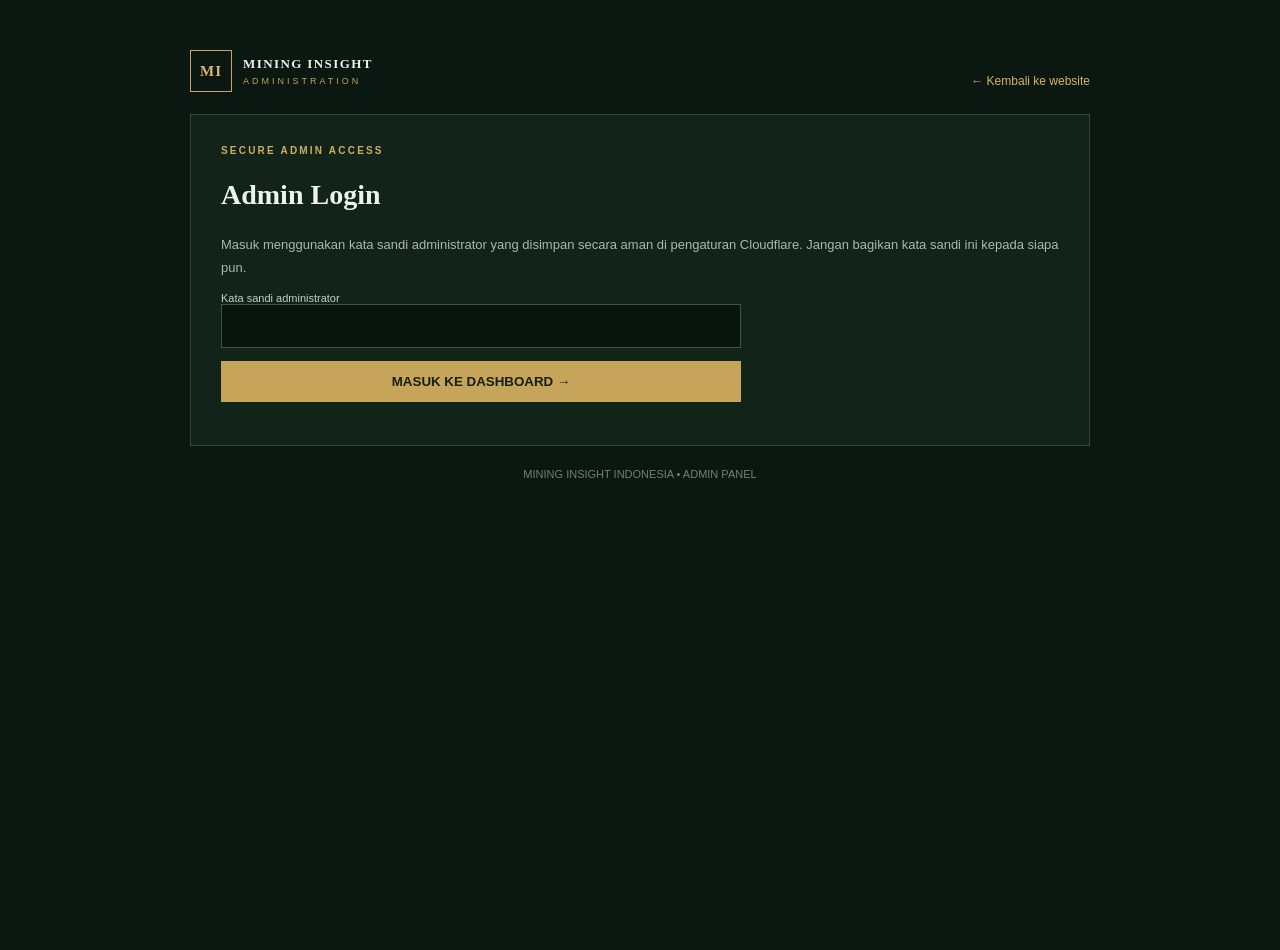
==== admin.html @ f5cf1488 "Add files via upload" ====
<!DOCTYPE html><html lang="id"><head><meta charset="UTF-8"><meta name="viewport" content="width=device-width,initial-scale=1"><title>Admin | Mining Insight Indonesia</title><link rel="stylesheet" href="/style.css"></head><body class="admin-body"><main class="admin-wrap"><div class="admin-top"><a class="brand" href="/"><span class="brand-mark">MI</span><span><b>MINING INSIGHT</b><small>ADMINISTRATION</small></span></a><a href="/" class="text-link">← Kembali ke website</a></div>
<section class="admin-panel"><div id="loginView"><div class="eyebrow">SECURE ADMIN ACCESS</div><h1>Admin Login</h1><p>Masuk menggunakan kata sandi administrator yang disimpan secara aman di pengaturan Cloudflare. Jangan bagikan kata sandi ini kepada siapa pun.</p><form id="loginForm" class="admin-form"><label>Kata sandi administrator<input type="password" id="password" required autocomplete="current-password"></label><button class="admin-btn">MASUK KE DASHBOARD →</button><div id="loginMessage" class="admin-message"></div></form></div>
<div id="dashboardView" class="hidden"><div class="admin-top"><div><div class="eyebrow">CONTENT MANAGEMENT</div><h1>Dashboard Admin</h1><p>Kelola artikel Mining Insight Indonesia.</p></div><button id="logoutBtn" class="danger">Keluar</button></div>
<form id="articleForm" class="admin-form"><input type="hidden" id="articleId"><label>Judul berita<input id="title" required maxlength="180"></label><label>Kategori<select id="category"><option>Berita Tambang</option><option>K3 & Keselamatan</option><option>Operasional</option><option>Teknologi</option><option>Regulasi</option><option>Karier</option></select></label><label>Ringkasan<textarea id="summary" maxlength="400"></textarea></label><label>URL foto (opsional)<input id="imageUrl" type="url" placeholder="https://..."></label><label>Isi berita<textarea id="body" required></textarea></label><label>Status<select id="status"><option value="draft">Simpan sebagai draft</option><option value="published">Terbitkan sekarang</option></select></label><button class="admin-btn" id="saveBtn">SIMPAN ARTIKEL</button><button type="button" id="resetBtn" class="danger">Kosongkan formulir</button><div id="formMessage" class="admin-message"></div></form><div class="admin-list"><h2>Daftar Artikel</h2><div id="articleList">Memuat…</div></div></div></section><p style="text-align:center;color:#728176;font-size:11px;margin-top:22px">MINING INSIGHT INDONESIA • ADMIN PANEL</p></main><script src="/admin.js"></script></body></html>
---- style.css ----
*{box-sizing:border-box}html{scroll-behavior:smooth}body{margin:0;background:#f5f5f0;color:#17231d;font-family:"DM Sans",Arial,sans-serif}a{color:inherit;text-decoration:none}.wrap{width:min(1160px,88%);margin:auto}.topline{background:#07140f;color:#a9b6aa;font-size:10px;letter-spacing:1.5px}.topinner{height:34px;display:flex;align-items:center;justify-content:space-between}.site-header{background:#0b1c14;color:#fff;border-bottom:1px solid #294334;position:sticky;top:0;z-index:10}.nav{height:82px;display:flex;align-items:center;justify-content:space-between}.brand{display:flex;align-items:center;gap:11px;letter-spacing:1px}.brand-mark{width:42px;height:42px;border:1px solid #c6a45a;color:#d8b76b;display:grid;place-items:center;font:800 15px Manrope}.brand b{display:block;font:800 13px Manrope;letter-spacing:1.4px}.brand small{display:block;color:#c5a45a;font-size:9px;letter-spacing:3px;margin-top:4px}nav{display:flex;gap:25px;color:#c4d0c7;font-size:12px}nav a:hover,.admin-link:hover{color:#e3c477}.admin-link{font-size:10px;letter-spacing:1.5px;color:#d9b96d;border:1px solid #806d42;padding:11px 14px}.menu-toggle{display:none;background:none;color:white;border:0;font-size:24px}.hero{position:relative;min-height:610px;background:linear-gradient(90deg,rgba(5,19,13,.96),rgba(5,19,13,.72) 48%,rgba(5,19,13,.2)),url("https://images.unsplash.com/photo-1516937941344-00b4e0337589?auto=format&fit=crop&w=2000&q=85") center/cover;color:#fff;display:flex;align-items:center}.hero-shade{position:absolute;inset:0;background:linear-gradient(0deg,rgba(4,15,10,.4),transparent 45%)}.hero-content{position:relative;padding:80px 0}.eyebrow{font-size:10px;letter-spacing:2.2px;color:#d0ae63;font-weight:700}.eyebrow i{display:inline-block;width:24px;height:1px;background:#d0ae63;vertical-align:middle;margin-right:9px}.hero h1{font:800 clamp(42px,6vw,74px)/1.08 Manrope;margin:24px 0 18px;letter-spacing:-2.5px}.hero h1 em,.section h2 em,.feature-band h2 em,.career h2 em,.about h2 em{font-style:normal;color:#c6a45a}.hero p{max-width:520px;color:#d0d8d1;font-size:15px;line-height:1.8}.hero-actions{display:flex;gap:12px;margin-top:30px}.btn{padding:15px 21px;font-size:11px;font-weight:700;letter-spacing:.5px}.btn-gold{background:#c5a45a;color:#142016}.btn-outline{border:1px solid #8b9a8e;color:#fff}.btn span{margin-left:18px}.hero-stats{display:flex;gap:48px;margin-top:65px}.hero-stats b{display:block;font:700 21px Manrope;color:#e3c477}.hero-stats span{font-size:10px;color:#b9c6bd}.hero-caption{position:absolute;right:6%;bottom:22px;font-size:9px;letter-spacing:1.4px;color:#e2e6df}.hero-caption span{color:#c6a45a}.ticker{background:#c4a15a;color:#172219}.ticker-inner{height:48px;display:flex;align-items:center;gap:24px;font-size:11px}.ticker-inner b{letter-spacing:1.5px}.ticker-inner span{opacity:.8}.section{padding:90px 0}.section-head{display:flex;justify-content:space-between;align-items:end;margin-bottom:35px}.eyebrow.dark{color:#9a7937}.section h2,.about h2{font:800 clamp(30px,4vw,44px)/1.15 Manrope;letter-spacing:-1.5px;margin:12px 0}.section-head p{font-size:13px;color:#758078;margin:10px 0 0}.section-number{font-size:10px;letter-spacing:1.5px;color:#a1a99f}.article-grid{display:grid;grid-template-columns:repeat(3,1fr);gap:20px}.article-card{background:#fff;border:1px solid #e4e7df;min-height:240px;display:flex;flex-direction:column}.article-image{height:145px;background:linear-gradient(135deg,#193b2a,#8a784b);background-size:cover;background-position:center}.article-body{padding:19px}.article-category{font-size:9px;letter-spacing:1.4px;color:#a17d37;font-weight:700}.article-body h3{font:700 17px/1.35 Manrope;margin:9px 0}.article-body p{font-size:12px;color:#788178;line-height:1.6}.empty-state{padding:35px;background:#fff;color:#778078;grid-column:1/-1}.feature-band{background:#0b2117;color:#fff;padding:78px 0}.feature-grid{display:grid;grid-template-columns:1fr 1fr;gap:70px;align-items:center}.feature-band h2,.career h2{font:800 clamp(34px,4vw,48px)/1.15 Manrope;margin:18px 0}.feature-band p,.career p{font-size:13px;line-height:1.8;color:#b5c1b8;max-width:470px}.text-link{display:inline-block;color:#d6b565;font-size:12px;margin-top:20px}.text-link span{margin-left:15px}.feature-visual{min-height:270px;background:linear-gradient(135deg,rgba(5,20,13,.25),rgba(5,20,13,.9)),url("https://images.unsplash.com/photo-1578662996442-48f60103fc96?auto=format&fit=crop&w=1000&q=80") center/cover;display:grid;place-items:center}.feature-card{width:220px;padding:28px;background:rgba(8,29,19,.88);border:1px solid #7d7049;text-align:center}.feature-icon{display:block;color:#d2b15f;font-size:30px}.feature-card b{display:block;font:800 18px Manrope;letter-spacing:2px;margin:12px}.feature-card small{color:#c1c9c1;line-height:1.6}.directory{background:#eeefe9}.company-grid{display:grid;grid-template-columns:repeat(5,1fr);gap:12px}.company-card{background:#fff;border:1px solid #e0e4dc;padding:18px 13px;min-height:115px;display:flex;align-items:center;gap:12px;transition:.2s}.company-card:hover{transform:translateY(-3px);border-color:#b79a55;box-shadow:0 8px 22px #182c1710}.company-logo{width:42px;height:42px;flex:0 0 42px;border-radius:50%;display:grid;place-items:center;background:#10291d;color:#d8b765;font:800 11px Manrope}.company-card b{font:700 11px/1.4 Manrope;display:block}.company-card small{display:block;color:#879087;font-size:9px;margin-top:5px}.disclaimer{font-size:10px;color:#7d877e;margin-top:18px;line-height:1.6}.contractors{background:#f8f8f4}.contractors .company-logo{border-radius:8px;background:#e8e8df;color:#23422f}.career{background:#10271b;color:white;padding:75px 0}.career-inner{display:grid;grid-template-columns:1.3fr .7fr;align-items:center;gap:50px}.career-note{border:1px solid #756844;padding:28px}.career-note span,.career-note small{display:block;color:#c6a45a;font-size:9px;letter-spacing:1.5px}.career-note b{display:block;font:700 19px Manrope;margin:13px 0}.career-note small{color:#b7c2b9;letter-spacing:0;line-height:1.6}.about{background:#f5f5f0}.about-grid{display:grid;grid-template-columns:1fr 1fr;gap:80px}.about p{font-size:14px;line-height:1.9;color:#56635a}.about .muted{font-size:12px;color:#8b948b}footer{background:#07140f;color:#dce4dc;padding:38px 0 18px}.footer-main{display:flex;align-items:center;justify-content:space-between;padding-bottom:30px}.footer-main p{color:#9da99f;font-size:12px}.footer-main>a:last-child{font-size:11px;color:#d4b568}.footer-bottom{border-top:1px solid #26382d;padding-top:17px;display:flex;justify-content:space-between;color:#819087;font-size:10px}.admin-body{background:#0b1711;min-height:100vh;color:#edf2ec}.admin-wrap{width:min(900px,92%);margin:50px auto}.admin-panel{background:#12241a;border:1px solid #304638;padding:30px}.admin-panel h1{font:800 28px Manrope}.admin-panel p{color:#aab8ad;font-size:13px;line-height:1.7}.admin-form{display:grid;gap:13px;max-width:520px}.admin-form label{font-size:11px;color:#c4d0c6}.admin-form input,.admin-form textarea,.admin-form select{width:100%;padding:13px;background:#08150e;border:1px solid #405345;color:white;font:13px "DM Sans"}.admin-form textarea{min-height:110px}.admin-btn{padding:13px 18px;background:#c6a45a;color:#142016;border:0;font-weight:700;cursor:pointer}.admin-message{font-size:12px;color:#e2c475}.admin-top{display:flex;justify-content:space-between;align-items:center;margin-bottom:22px}.admin-list{margin-top:28px}.admin-item{padding:15px 0;border-top:1px solid #304638;display:flex;justify-content:space-between;gap:20px}.admin-item small{color:#aab8ad}.danger{background:#713a32;color:white;border:0;padding:8px 12px;cursor:pointer}.hidden{display:none!important}@media(max-width:850px){nav{gap:13px}nav a{font-size:10px}.company-grid{grid-template-columns:repeat(3,1fr)}}@media(max-width:650px){.topinner span:first-child{font-size:8px}.nav{height:70px}.menu-toggle{display:block}nav{display:none;position:absolute;top:70px;left:0;right:0;background:#0b1c14;padding:22px 6%;flex-direction:column;gap:18px}nav.open{display:flex}.admin-link{padding:9px;font-size:9px}.hero{min-height:600px}.hero-content{padding:55px 0}.hero-stats{gap:20px}.hero-stats b{font-size:17px}.hero-stats span{font-size:9px}.hero-caption{font-size:7px}.section{padding:65px 0}.section-head{display:block}.section-number{display:block;margin-top:18px}.article-grid{grid-template-columns:1fr}.feature-grid,.career-inner,.about-grid{grid-template-columns:1fr;gap:30px}.company-grid{grid-template-columns:repeat(2,1fr)}.company-card{padding:13px 10px;min-height:95px;gap:8px}.company-logo{width:34px;height:34px;flex-basis:34px}.company-card b{font-size:10px}.footer-main{align-items:flex-start;gap:18px;flex-direction:column}.footer-bottom{gap:10px;flex-direction:column}.ticker-inner{gap:12px;font-size:9px}}
.company-logo img{width:28px;height:28px;object-fit:contain}
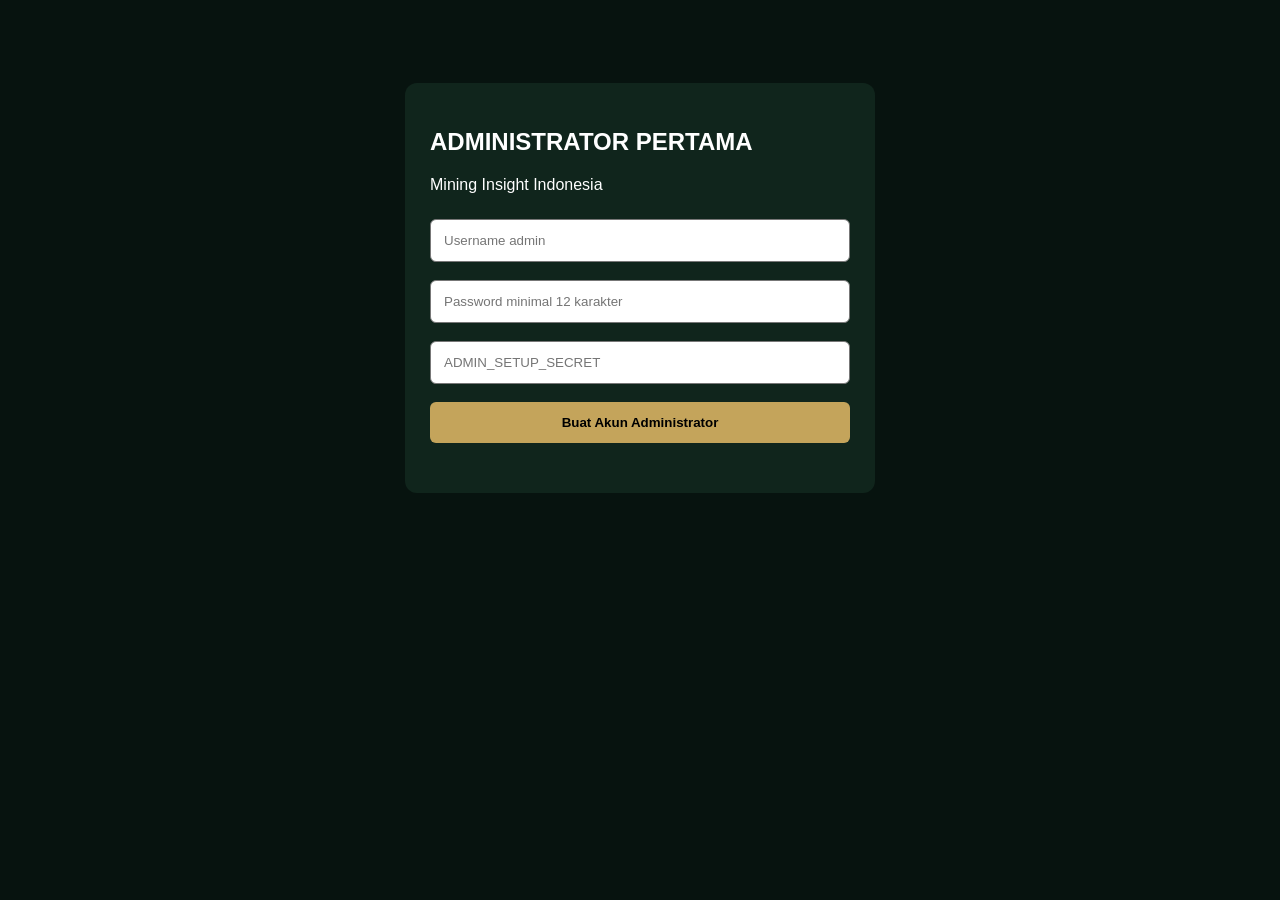
==== commit fca1ec88: "Revise admin page for account setup and login" ====
--- a/admin.html
+++ b/admin.html
@@ -1,4 +1,54 @@
-<!DOCTYPE html><html lang="id"><head><meta charset="UTF-8"><meta name="viewport" content="width=device-width,initial-scale=1"><title>Admin | Mining Insight Indonesia</title><link rel="stylesheet" href="/style.css"></head><body class="admin-body"><main class="admin-wrap"><div class="admin-top"><a class="brand" href="/"><span class="brand-mark">MI</span><span><b>MINING INSIGHT</b><small>ADMINISTRATION</small></span></a><a href="/" class="text-link">← Kembali ke website</a></div>
-<section class="admin-panel"><div id="loginView"><div class="eyebrow">SECURE ADMIN ACCESS</div><h1>Admin Login</h1><p>Masuk menggunakan kata sandi administrator yang disimpan secara aman di pengaturan Cloudflare. Jangan bagikan kata sandi ini kepada siapa pun.</p><form id="loginForm" class="admin-form"><label>Kata sandi administrator<input type="password" id="password" required autocomplete="current-password"></label><button class="admin-btn">MASUK KE DASHBOARD →</button><div id="loginMessage" class="admin-message"></div></form></div>
-<div id="dashboardView" class="hidden"><div class="admin-top"><div><div class="eyebrow">CONTENT MANAGEMENT</div><h1>Dashboard Admin</h1><p>Kelola artikel Mining Insight Indonesia.</p></div><button id="logoutBtn" class="danger">Keluar</button></div>
-<form id="articleForm" class="admin-form"><input type="hidden" id="articleId"><label>Judul berita<input id="title" required maxlength="180"></label><label>Kategori<select id="category"><option>Berita Tambang</option><option>K3 & Keselamatan</option><option>Operasional</option><option>Teknologi</option><option>Regulasi</option><option>Karier</option></select></label><label>Ringkasan<textarea id="summary" maxlength="400"></textarea></label><label>URL foto (opsional)<input id="imageUrl" type="url" placeholder="https://..."></label><label>Isi berita<textarea id="body" required></textarea></label><label>Status<select id="status"><option value="draft">Simpan sebagai draft</option><option value="published">Terbitkan sekarang</option></select></label><button class="admin-btn" id="saveBtn">SIMPAN ARTIKEL</button><button type="button" id="resetBtn" class="danger">Kosongkan formulir</button><div id="formMessage" class="admin-message"></div></form><div class="admin-list"><h2>Daftar Artikel</h2><div id="articleList">Memuat…</div></div></div></section><p style="text-align:center;color:#728176;font-size:11px;margin-top:22px">MINING INSIGHT INDONESIA • ADMIN PANEL</p></main><script src="/admin.js"></script></body></html>+
+<!DOCTYPE html>
+<html lang="id">
+<head>
+<meta charset="UTF-8">
+<meta name="viewport" content="width=device-width, initial-scale=1">
+<title>Buat Admin | Mining Insight Indonesia</title>
+<style>
+body{background:#07130f;color:white;font-family:Arial;padding:25px}
+main{max-width:420px;margin:50px auto;background:#10251c;padding:25px;border-radius:12px}
+input,button{box-sizing:border-box;width:100%;padding:13px;margin:9px 0;border-radius:6px}
+input{border:1px solid #777}
+button{background:#c4a45b;border:0;font-weight:bold}
+</style>
+</head>
+<body>
+<main>
+<h2>ADMINISTRATOR PERTAMA</h2>
+<p>Mining Insight Indonesia</p>
+<form id="setupForm">
+<input id="username" placeholder="Username admin" required>
+<input id="password" type="password" placeholder="Password minimal 12 karakter" required>
+<input id="secret" type="password" placeholder="ADMIN_SETUP_SECRET" required>
+<button>Buat Akun Administrator</button>
+</form>
+<p id="result"></p>
+</main>
+<script>
+document.getElementById("setupForm").onsubmit=async function(e){
+e.preventDefault();
+const result=document.getElementById("result");
+result.textContent="Memproses...";
+try{
+const response=await fetch("/api/setup-admin",{
+method:"POST",
+headers:{
+"Content-Type":"application/json",
+"X-Setup-Secret":document.getElementById("secret").value
+},
+body:JSON.stringify({
+username:document.getElementById("username").value,
+password:document.getElementById("password").value
+})
+});
+const data=await response.json();
+result.textContent=data.message;
+if(data.success)this.reset();
+}catch(error){
+result.textContent="Gagal menghubungi server.";
+}
+};
+</script>
+</body>
+</html>
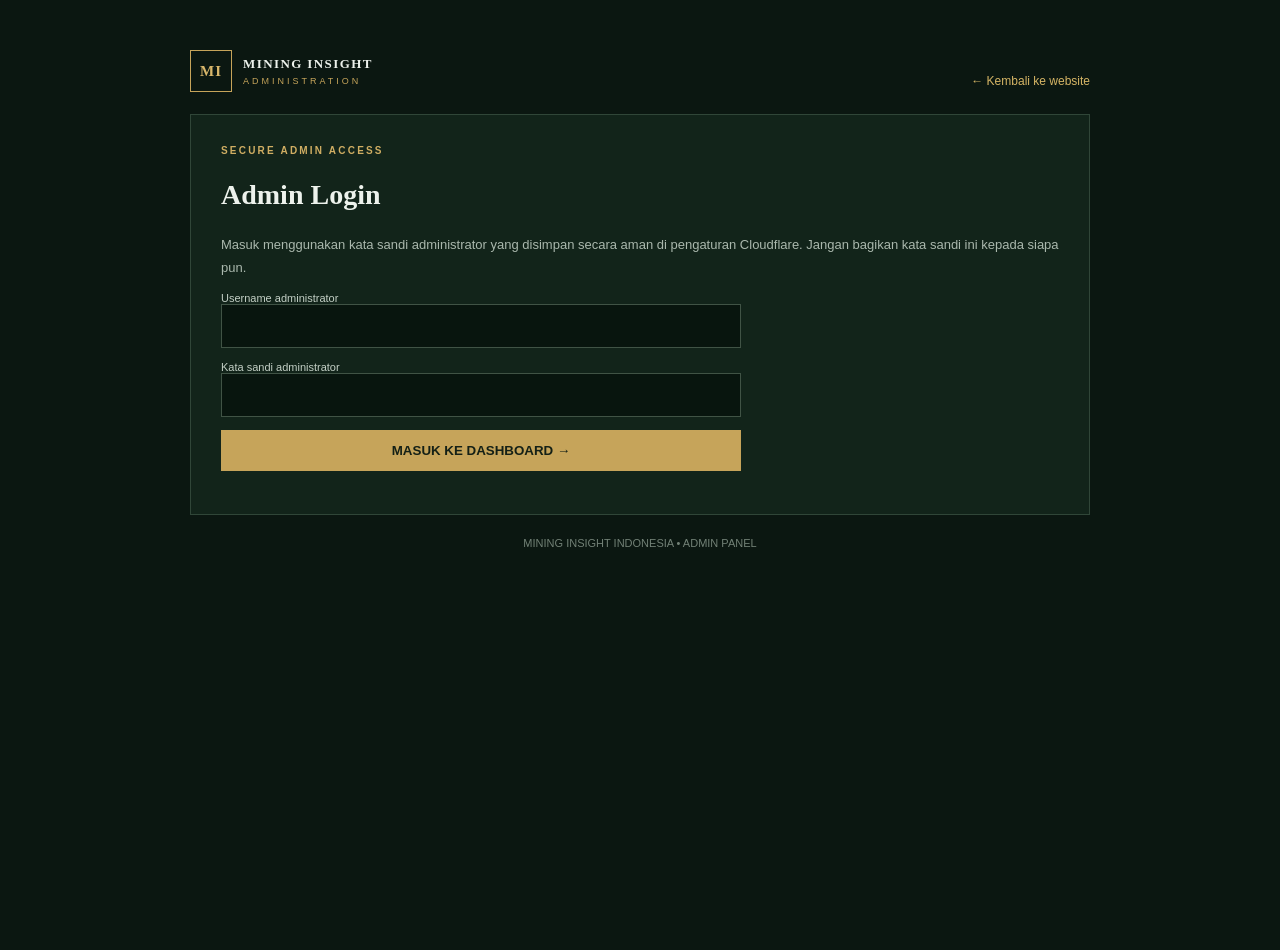
==== commit f6f27d7f: "Refactor admin.html structure and styles" ====
--- a/admin.html
+++ b/admin.html
@@ -3,52 +3,129 @@
 <html lang="id">
 <head>
 <meta charset="UTF-8">
-<meta name="viewport" content="width=device-width, initial-scale=1">
-<title>Buat Admin | Mining Insight Indonesia</title>
-<style>
-body{background:#07130f;color:white;font-family:Arial;padding:25px}
-main{max-width:420px;margin:50px auto;background:#10251c;padding:25px;border-radius:12px}
-input,button{box-sizing:border-box;width:100%;padding:13px;margin:9px 0;border-radius:6px}
-input{border:1px solid #777}
-button{background:#c4a45b;border:0;font-weight:bold}
-</style>
+<meta name="viewport" content="width=device-width,initial-scale=1">
+<title>Admin | Mining Insight Indonesia</title>
+<link rel="stylesheet" href="/style.css">
 </head>
-<body>
-<main>
-<h2>ADMINISTRATOR PERTAMA</h2>
-<p>Mining Insight Indonesia</p>
-<form id="setupForm">
-<input id="username" placeholder="Username admin" required>
-<input id="password" type="password" placeholder="Password minimal 12 karakter" required>
-<input id="secret" type="password" placeholder="ADMIN_SETUP_SECRET" required>
-<button>Buat Akun Administrator</button>
+<body class="admin-body">
+
+<main class="admin-wrap">
+
+<div class="admin-top">
+<a class="brand" href="/">
+<span class="brand-mark">MI</span>
+<span>
+<b>MINING INSIGHT</b>
+<small>ADMINISTRATION</small>
+</span>
+</a>
+<a href="/" class="text-link">← Kembali ke website</a>
+</div>
+
+<section class="admin-panel">
+
+<div id="loginView">
+<div class="eyebrow">SECURE ADMIN ACCESS</div>
+<h1>Admin Login</h1>
+<p>Masuk menggunakan kata sandi administrator yang disimpan secara aman di pengaturan Cloudflare. Jangan bagikan kata sandi ini kepada siapa pun.</p>
+
+<form id="loginForm" class="admin-form">
+
+<label>
+Username administrator
+<input type="text" id="username" required autocomplete="username">
+</label>
+
+<label>
+Kata sandi administrator
+<input type="password" id="password" required autocomplete="current-password">
+</label>
+
+<button class="admin-btn">MASUK KE DASHBOARD →</button>
+
+<div id="loginMessage" class="admin-message"></div>
 </form>
-<p id="result"></p>
+</div>
+
+<div id="dashboardView" class="hidden">
+
+<div class="admin-top">
+<div>
+<div class="eyebrow">CONTENT MANAGEMENT</div>
+<h1>Dashboard Admin</h1>
+<p>Kelola artikel Mining Insight Indonesia.</p>
+</div>
+<button id="logoutBtn" class="danger">Keluar</button>
+</div>
+
+<form id="articleForm" class="admin-form">
+
+<input type="hidden" id="articleId">
+
+<label>
+Judul berita
+<input id="title" required maxlength="180">
+</label>
+
+<label>
+Kategori
+<select id="category">
+<option>Berita Tambang</option>
+<option>K3 & Keselamatan</option>
+<option>Operasional</option>
+<option>Teknologi</option>
+<option>Regulasi</option>
+<option>Karier</option>
+</select>
+</label>
+
+<label>
+Ringkasan
+<textarea id="summary" maxlength="400"></textarea>
+</label>
+
+<label>
+URL foto (opsional)
+<input id="imageUrl" type="url" placeholder="https://...">
+</label>
+
+<label>
+Isi berita
+<textarea id="body" required></textarea>
+</label>
+
+<label>
+Status
+<select id="status">
+<option value="draft">Simpan sebagai draft</option>
+<option value="published">Terbitkan sekarang</option>
+</select>
+</label>
+
+<button class="admin-btn" id="saveBtn">SIMPAN ARTIKEL</button>
+
+<button type="button" id="resetBtn" class="danger">
+Kosongkan formulir
+</button>
+
+<div id="formMessage" class="admin-message"></div>
+
+</form>
+
+<div class="admin-list">
+<h2>Daftar Artikel</h2>
+<div id="articleList">Memuat…</div>
+</div>
+
+</div>
+</section>
+
+<p style="text-align:center;color:#728176;font-size:11px;margin-top:22px">
+MINING INSIGHT INDONESIA • ADMIN PANEL
+</p>
+
 </main>
-<script>
-document.getElementById("setupForm").onsubmit=async function(e){
-e.preventDefault();
-const result=document.getElementById("result");
-result.textContent="Memproses...";
-try{
-const response=await fetch("/api/setup-admin",{
-method:"POST",
-headers:{
-"Content-Type":"application/json",
-"X-Setup-Secret":document.getElementById("secret").value
-},
-body:JSON.stringify({
-username:document.getElementById("username").value,
-password:document.getElementById("password").value
-})
-});
-const data=await response.json();
-result.textContent=data.message;
-if(data.success)this.reset();
-}catch(error){
-result.textContent="Gagal menghubungi server.";
-}
-};
-</script>
+
+<script src="/admin.js"></script>
 </body>
 </html>
--- a/style.css
+++ b/style.css
@@ -0,0 +1,2 @@
+*{box-sizing:border-box}html{scroll-behavior:smooth}body{margin:0;background:#f5f5f0;color:#17231d;font-family:"DM Sans",Arial,sans-serif}a{color:inherit;text-decoration:none}.wrap{width:min(1160px,88%);margin:auto}.topline{background:#07140f;color:#a9b6aa;font-size:10px;letter-spacing:1.5px}.topinner{height:34px;display:flex;align-items:center;justify-content:space-between}.site-header{background:#0b1c14;color:#fff;border-bottom:1px solid #294334;position:sticky;top:0;z-index:10}.nav{height:82px;display:flex;align-items:center;justify-content:space-between}.brand{display:flex;align-items:center;gap:11px;letter-spacing:1px}.brand-mark{width:42px;height:42px;border:1px solid #c6a45a;color:#d8b76b;display:grid;place-items:center;font:800 15px Manrope}.brand b{display:block;font:800 13px Manrope;letter-spacing:1.4px}.brand small{display:block;color:#c5a45a;font-size:9px;letter-spacing:3px;margin-top:4px}nav{display:flex;gap:25px;color:#c4d0c7;font-size:12px}nav a:hover,.admin-link:hover{color:#e3c477}.admin-link{font-size:10px;letter-spacing:1.5px;color:#d9b96d;border:1px solid #806d42;padding:11px 14px}.menu-toggle{display:none;background:none;color:white;border:0;font-size:24px}.hero{position:relative;min-height:610px;background:linear-gradient(90deg,rgba(5,19,13,.96),rgba(5,19,13,.72) 48%,rgba(5,19,13,.2)),url("https://images.unsplash.com/photo-1516937941344-00b4e0337589?auto=format&fit=crop&w=2000&q=85") center/cover;color:#fff;display:flex;align-items:center}.hero-shade{position:absolute;inset:0;background:linear-gradient(0deg,rgba(4,15,10,.4),transparent 45%)}.hero-content{position:relative;padding:80px 0}.eyebrow{font-size:10px;letter-spacing:2.2px;color:#d0ae63;font-weight:700}.eyebrow i{display:inline-block;width:24px;height:1px;background:#d0ae63;vertical-align:middle;margin-right:9px}.hero h1{font:800 clamp(42px,6vw,74px)/1.08 Manrope;margin:24px 0 18px;letter-spacing:-2.5px}.hero h1 em,.section h2 em,.feature-band h2 em,.career h2 em,.about h2 em{font-style:normal;color:#c6a45a}.hero p{max-width:520px;color:#d0d8d1;font-size:15px;line-height:1.8}.hero-actions{display:flex;gap:12px;margin-top:30px}.btn{padding:15px 21px;font-size:11px;font-weight:700;letter-spacing:.5px}.btn-gold{background:#c5a45a;color:#142016}.btn-outline{border:1px solid #8b9a8e;color:#fff}.btn span{margin-left:18px}.hero-stats{display:flex;gap:48px;margin-top:65px}.hero-stats b{display:block;font:700 21px Manrope;color:#e3c477}.hero-stats span{font-size:10px;color:#b9c6bd}.hero-caption{position:absolute;right:6%;bottom:22px;font-size:9px;letter-spacing:1.4px;color:#e2e6df}.hero-caption span{color:#c6a45a}.ticker{background:#c4a15a;color:#172219}.ticker-inner{height:48px;display:flex;align-items:center;gap:24px;font-size:11px}.ticker-inner b{letter-spacing:1.5px}.ticker-inner span{opacity:.8}.section{padding:90px 0}.section-head{display:flex;justify-content:space-between;align-items:end;margin-bottom:35px}.eyebrow.dark{color:#9a7937}.section h2,.about h2{font:800 clamp(30px,4vw,44px)/1.15 Manrope;letter-spacing:-1.5px;margin:12px 0}.section-head p{font-size:13px;color:#758078;margin:10px 0 0}.section-number{font-size:10px;letter-spacing:1.5px;color:#a1a99f}.article-grid{display:grid;grid-template-columns:repeat(3,1fr);gap:20px}.article-card{background:#fff;border:1px solid #e4e7df;min-height:240px;display:flex;flex-direction:column}.article-image{height:145px;background:linear-gradient(135deg,#193b2a,#8a784b);background-size:cover;background-position:center}.article-body{padding:19px}.article-category{font-size:9px;letter-spacing:1.4px;color:#a17d37;font-weight:700}.article-body h3{font:700 17px/1.35 Manrope;margin:9px 0}.article-body p{font-size:12px;color:#788178;line-height:1.6}.empty-state{padding:35px;background:#fff;color:#778078;grid-column:1/-1}.feature-band{background:#0b2117;color:#fff;padding:78px 0}.feature-grid{display:grid;grid-template-columns:1fr 1fr;gap:70px;align-items:center}.feature-band h2,.career h2{font:800 clamp(34px,4vw,48px)/1.15 Manrope;margin:18px 0}.feature-band p,.career p{font-size:13px;line-height:1.8;color:#b5c1b8;max-width:470px}.text-link{display:inline-block;color:#d6b565;font-size:12px;margin-top:20px}.text-link span{margin-left:15px}.feature-visual{min-height:270px;background:linear-gradient(135deg,rgba(5,20,13,.25),rgba(5,20,13,.9)),url("https://images.unsplash.com/photo-1578662996442-48f60103fc96?auto=format&fit=crop&w=1000&q=80") center/cover;display:grid;place-items:center}.feature-card{width:220px;padding:28px;background:rgba(8,29,19,.88);border:1px solid #7d7049;text-align:center}.feature-icon{display:block;color:#d2b15f;font-size:30px}.feature-card b{display:block;font:800 18px Manrope;letter-spacing:2px;margin:12px}.feature-card small{color:#c1c9c1;line-height:1.6}.directory{background:#eeefe9}.company-grid{display:grid;grid-template-columns:repeat(5,1fr);gap:12px}.company-card{background:#fff;border:1px solid #e0e4dc;padding:18px 13px;min-height:115px;display:flex;align-items:center;gap:12px;transition:.2s}.company-card:hover{transform:translateY(-3px);border-color:#b79a55;box-shadow:0 8px 22px #182c1710}.company-logo{width:42px;height:42px;flex:0 0 42px;border-radius:50%;display:grid;place-items:center;background:#10291d;color:#d8b765;font:800 11px Manrope}.company-card b{font:700 11px/1.4 Manrope;display:block}.company-card small{display:block;color:#879087;font-size:9px;margin-top:5px}.disclaimer{font-size:10px;color:#7d877e;margin-top:18px;line-height:1.6}.contractors{background:#f8f8f4}.contractors .company-logo{border-radius:8px;background:#e8e8df;color:#23422f}.career{background:#10271b;color:white;padding:75px 0}.career-inner{display:grid;grid-template-columns:1.3fr .7fr;align-items:center;gap:50px}.career-note{border:1px solid #756844;padding:28px}.career-note span,.career-note small{display:block;color:#c6a45a;font-size:9px;letter-spacing:1.5px}.career-note b{display:block;font:700 19px Manrope;margin:13px 0}.career-note small{color:#b7c2b9;letter-spacing:0;line-height:1.6}.about{background:#f5f5f0}.about-grid{display:grid;grid-template-columns:1fr 1fr;gap:80px}.about p{font-size:14px;line-height:1.9;color:#56635a}.about .muted{font-size:12px;color:#8b948b}footer{background:#07140f;color:#dce4dc;padding:38px 0 18px}.footer-main{display:flex;align-items:center;justify-content:space-between;padding-bottom:30px}.footer-main p{color:#9da99f;font-size:12px}.footer-main>a:last-child{font-size:11px;color:#d4b568}.footer-bottom{border-top:1px solid #26382d;padding-top:17px;display:flex;justify-content:space-between;color:#819087;font-size:10px}.admin-body{background:#0b1711;min-height:100vh;color:#edf2ec}.admin-wrap{width:min(900px,92%);margin:50px auto}.admin-panel{background:#12241a;border:1px solid #304638;padding:30px}.admin-panel h1{font:800 28px Manrope}.admin-panel p{color:#aab8ad;font-size:13px;line-height:1.7}.admin-form{display:grid;gap:13px;max-width:520px}.admin-form label{font-size:11px;color:#c4d0c6}.admin-form input,.admin-form textarea,.admin-form select{width:100%;padding:13px;background:#08150e;border:1px solid #405345;color:white;font:13px "DM Sans"}.admin-form textarea{min-height:110px}.admin-btn{padding:13px 18px;background:#c6a45a;color:#142016;border:0;font-weight:700;cursor:pointer}.admin-message{font-size:12px;color:#e2c475}.admin-top{display:flex;justify-content:space-between;align-items:center;margin-bottom:22px}.admin-list{margin-top:28px}.admin-item{padding:15px 0;border-top:1px solid #304638;display:flex;justify-content:space-between;gap:20px}.admin-item small{color:#aab8ad}.danger{background:#713a32;color:white;border:0;padding:8px 12px;cursor:pointer}.hidden{display:none!important}@media(max-width:850px){nav{gap:13px}nav a{font-size:10px}.company-grid{grid-template-columns:repeat(3,1fr)}}@media(max-width:650px){.topinner span:first-child{font-size:8px}.nav{height:70px}.menu-toggle{display:block}nav{display:none;position:absolute;top:70px;left:0;right:0;background:#0b1c14;padding:22px 6%;flex-direction:column;gap:18px}nav.open{display:flex}.admin-link{padding:9px;font-size:9px}.hero{min-height:600px}.hero-content{padding:55px 0}.hero-stats{gap:20px}.hero-stats b{font-size:17px}.hero-stats span{font-size:9px}.hero-caption{font-size:7px}.section{padding:65px 0}.section-head{display:block}.section-number{display:block;margin-top:18px}.article-grid{grid-template-columns:1fr}.feature-grid,.career-inner,.about-grid{grid-template-columns:1fr;gap:30px}.company-grid{grid-template-columns:repeat(2,1fr)}.company-card{padding:13px 10px;min-height:95px;gap:8px}.company-logo{width:34px;height:34px;flex-basis:34px}.company-card b{font-size:10px}.footer-main{align-items:flex-start;gap:18px;flex-direction:column}.footer-bottom{gap:10px;flex-direction:column}.ticker-inner{gap:12px;font-size:9px}}
+.company-logo img{width:28px;height:28px;object-fit:contain}
